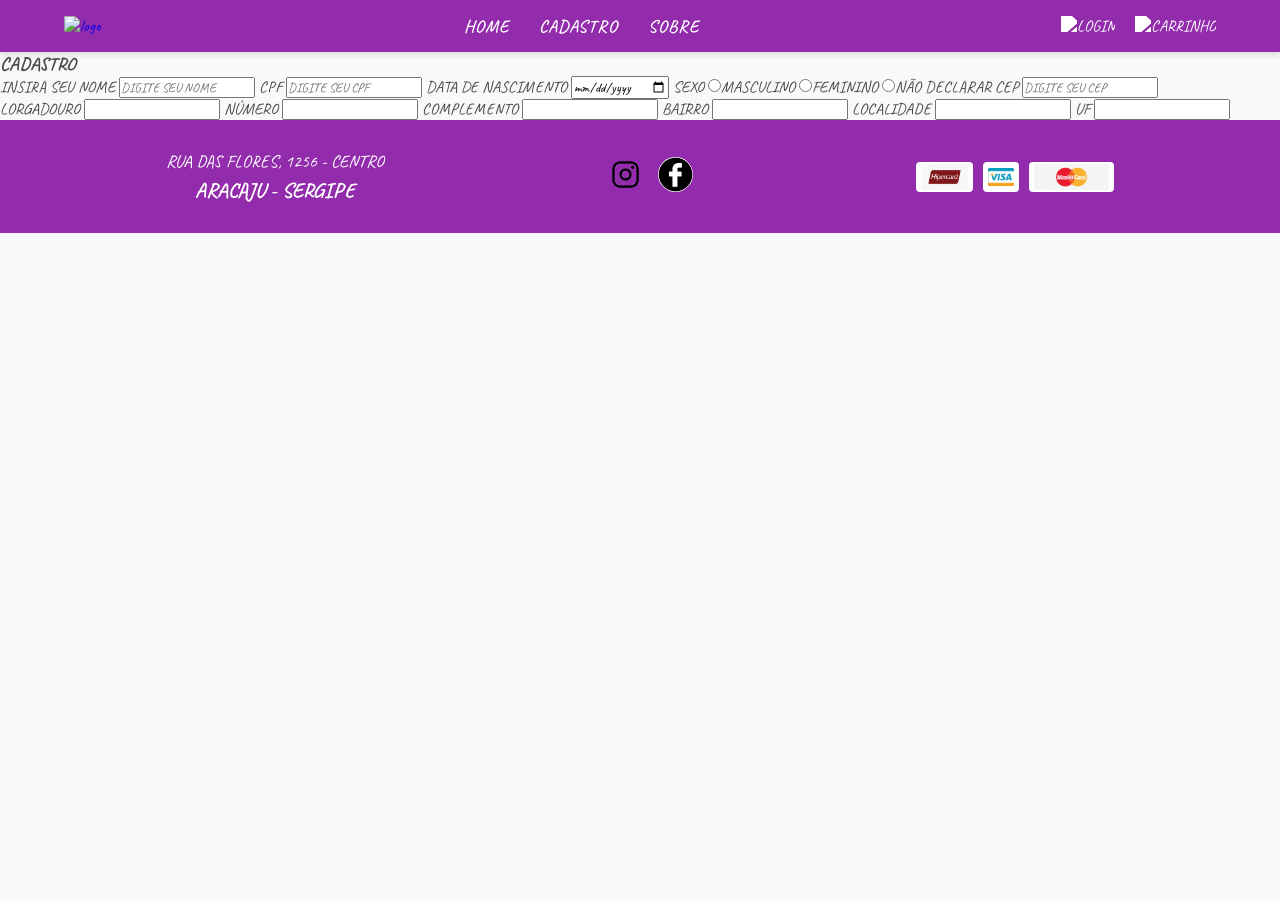
==== paginas/cadastro.html @ 3b9dab83 "cadastro (formulario), css e floricultura" ====
<!DOCTYPE html>
<html lang="pt-br">

<head>
    <meta charset="UTF-8">
    <meta name="viewport" content="width=device-width, initial-scale=1.0">
    <title>FLORAIS DO JARDIM</title>

    <link rel="shortcut icon" href="imagens/Gemini_Generated_Image_jta9gbjta9gbjta9.png" type="image/x-icon">

    <link rel="stylesheet" href="../css/style_estrutura_paginas.css">
</head>

<body>

    <main id="geral">

        <header id="cabecalho">

            <div id="logo">

                <a href="index.html">

                    <img src="imagens/Screenshot_2026-07-02-00-46-20-572_com.miui.gallery.png" alt="logo">

                </a>

            </div>

            <nav id="menu">

                <ul>

                    <li><a href="index.html" class="lnk_menu">HOME</a></li>
                    <li><a href="paginas/cadastro.html" class="lnk_menu">CADASTRO</a></li>
                    <li><a href="paginas/sobre.html" class="lnk_menu">SOBRE</a></li>

                </ul>

            </nav>

            <div id="div-icones">

                <ul>

                    <li><a href="paginas/login.html" class="lnk_icone"><img src="imagens/icones/icones/login.png"
                                alt="LOGIN"></a></li>
                    <li><a href="paginas/carrinho.html" class="lnk_icone"><img src="imagens/icones/icones/carrinho.png"
                                alt="CARRINHO"></a></li>

                </ul>
            </div>

        </header>

        <section id="formulario">

            <h3>CADASTRO</h3>

            <form id="form-pessoa">
                
                <label for="nome">INSIRA SEU NOME</label>
                <input type="text" id="nome" name="nome" class="input01" required maxlength="60" placeholder="DIGITE SEU NOME">

                <label for="cpf">CPF</label>
                <input type="number" id="cpf" name="cpf" class="input02" required maxlength="14" placeholder="DIGITE SEU CPF">

                <label for="data-nascimento">DATA DE NASCIMENTO</label>
                <input type="date" id="data-nascimento" name="data-nascimento" class="input01" required>

                <label for="sexo">SEXO</label>
                <input type="radio" value="M" id="sexo" name="sexo" class="inputOP" required >MASCULINO
                <input type="radio" value="F" id="sexo" name="sexo" class="inputOP" required >FEMININO
                <input type="radio" value="ND" id="sexo" name="sexo" class="inputOP" required >NÃO DECLARAR

                <label for="cep">CEP</label>
                <input type="number" id="cep" name="cep" class="input01" required maxlength="8" placeholder="DIGITE SEU CEP">


                <div id="div-dados-endereco" class="oculto">

                    <label for="lorgadouro">LORGADOURO</label>
                    <input type="text" id="lorgadouro" name="lorgadouro" class="input01" required >

                    <label for="num-residencial">NÚMERO</label>
                    <input type="text" id="num-residencial" name="num-residencial" class="input01" required>

                    <label for="complemento">COMPLEMENTO</label>
                    <input type="text" id="complemento" name="complemento" class="input01" required>

                    <label for="bairro">BAIRRO</label>
                    <input type="text" id="bairro" name="bairro" class="input01" required >

                    <label for="localidade">LOCALIDADE</label>
                    <input type="text" id="localidade" name="localidade" class="input01" >

                    <label for="uf">UF</label>
                    <input type="number" id="uf" name="uf" class="input01" required >

                </div>



            </form>


        </section>

    
        <footer id="rodape">
            <div id="dadosloja">
                <h2>RUA DAS FLORES, 1256 - CENTRO</h2>
                <h1>ARACAJU - SERGIPE</h1>
            </div>

            <div id="icones_sociais">
                <ul>
                    <li><a href="https://www.instagram.com/seu_usuario"><img src="../imagens/icones/icones/instagram.png" alt=""></a></li>

                    <li><a href="https://www.facebook.com/seu_usuario"><img src="../imagens/icones/icones/facebook.jpg" alt=""></a></li>

                  
                </ul>
            </div>

            <div id="div-cartoes">
                <img src="../imagens/icones/icones/hipercard.png" alt="Hipercard">
                <img src="../imagens/icones/icones/visa.png" alt="Visa">
                <img src="../imagens/icones/icones/master_card.png" alt="Mastercard">
            </div>
        </footer>



    </main>




</body>

</html>
---- css/style_estrutura_paginas.css ----
/* ==========================================================================
   1. Variáveis de Cores e Configurações Globais
   ========================================================================== */
  

@import url('https://fonts.googleapis.com/css2?family=Caveat:wght@400..700&display=swap');

body{
    background-image: url('../imagens/');
    background-repeat: repeat;
    background-blend-mode: multiply;
    background-color: var(--cor-fundo);
    color: var(--cor-texto);
}

*{
    margin: 0px;
    padding: 0px;
    box-sizing: border-box;
    font-family:Caveat;
}

:root{
    --cor_principal:#922bac;
    --cor_botao01:#d08aff;
    --cor_lnk_menu:#ffffff;
    --cor_actev:#ac31dd;
    --cor_button:#d08aff;
    --cor-primaria: #6A8E7F; /* Verde suave (natureza/folhas) */
    --cor-secundaria: #9C89B8; /* Roxo/Lavanda (flores) */
    --cor-destaque: #F0A6CA; /* Rosa suave para hover */
    --cor-fundo: #F8F9FA; /* Off-white para o fundo da página */
    --cor-fundo-card: #FFFFFF;
    --cor-texto: #4A4A4A;
    --cor-texto-claro: #FFFFFF;
}

ul{
    list-style: none;
}

a{
    text-decoration: none;
}

/* ==========================================================================
   2. Estrutura Principal
   ========================================================================== */

#geral{
    display: flex;
    flex-direction: column;
  
    min-height: 100vh;
}

/* ==========================================================================
   3. Cabeçalho (Header)
   ========================================================================== */

#cabecalho{
    display: flex;
    justify-content: space-between;
    align-items: center;
    background-color: var(--cor_principal);
    padding: 15px 5%;
    box-shadow: 0 4px 6px rgba(0, 0, 0, 0.1);
}

#logo img{
    max-height: 100px; /* Ajuste conforme o tamanho real da sua logo */
    width: auto;
}

#logo img:hover{
    background-color: var(--cor_botao01);
    border-radius: 30px;
}


#menu ul{
    display: flex;
    gap: 30px;
}
.lnk_menu {
    color: var(--cor-texto-claro);
    font-weight: 600;
    font-size: 1.1rem;
    letter-spacing: 1px;
    transition: color 0.3s ease;
}

.lnk_menu:hover {
    color: var(--cor-destaque);
}

#div-icones ul {
    display: flex;
    gap: 20px;
}

#div-icones img {
    width: 30px;
    height: 30px;
    transition: transform 0.3s ease;
    filter: brightness(0) invert(1); /* Deixa os ícones brancos se forem pretos */
}

#div-icones img:hover {
    transform: scale(1.1);
}

/* ==========================================================================
   4. Barra de Pesquisa
   ========================================================================== */
   #pesquisa {
    display: flex;
    justify-content: center;
    padding: 30px 20px;
    background-color: #E9ECEF;
}

#pesquisa input {
    width: 100%;
    max-width: 500px;
    padding: 12px 20px;
    border: 2px solid #ccc;
    border-radius: 25px;
    font-size: 1rem;
    outline: none;
    transition: border-color 0.3s ease;
}

#pesquisa input:focus {
    border-color: var(--cor-secundaria);
    box-shadow: 0 0 8px rgba(156, 137, 184, 0.3);
}

/* ==========================================================================
   5. Vitrine de Produtos (Cards)
   ========================================================================== */


#cards{

    width: 1000px;
    min-height: 600px;
    margin: 20px 0px;
    padding: 10px;
    display: grid;
    grid-template-columns: repeat(auto-fit, minmax(250px, 1fr));
    gap: 20px;
    cursor: pointer;
}

.card{
    width: 250px;
    min-height: 250px;
    border: solid 1px var(--cor_principal);
    padding: 15px;
    display: flex;
    flex-direction: column;
    align-items: center; 
    justify-content: center;
    border-radius: 5px;
}

.card h2{
    text-transform: uppercase; 
    letter-spacing: 5px;
    margin: 10px 0px;
}

.card h3{
    margin: 20px;
}

.card button{
    width: 100%;
    height: 45px;
    text-transform: uppercase;
    letter-spacing: 5px;
    border: none;
    border-radius: 5px;
    
}

.card:hover{
    transform: translateY(-5px);
}

.card img{
    width: 100%;
    height: 250px;
}

.card button:hover{
    background-color:var(--cor_button);
    cursor: pointer;
}

/*FORMATÇÃO DO RODAPE(FOOTER)*/

#rodape {
    background-color: var(--cor_principal);
    color: var(--cor-texto-claro);
    display: flex;
    justify-content: space-around;
    align-items: center;
    padding: 30px 5%;
    flex-wrap: wrap; /* Permite quebrar linha em telas pequenas */
    gap: 20px;
}

#dadosloja{
    text-align: center;
}

#dadosloja h2{
    font-size: 1.1em;
    font-weight: normal;
    margin-bottom: 5px;
}

#dadosloja h1 {
    font-size: 1.3rem;
}

#icones_sociais ul {
    display: flex;
    gap: 15px;
}

#icones_sociais img {
    width: 35px;
    height: 35px;
    border-radius: 50%;
    transition: transform 0.3s ease;
}

#icones_sociais img:hover {
    transform: translateY(-3px);
}

#div-cartoes {
    display: flex;
    gap: 10px;
    align-items: center;
}

#div-cartoes img {
    height: 30px;
    width: auto;
    background-color: white;
    padding: 2px 5px;
    border-radius: 4px;
}
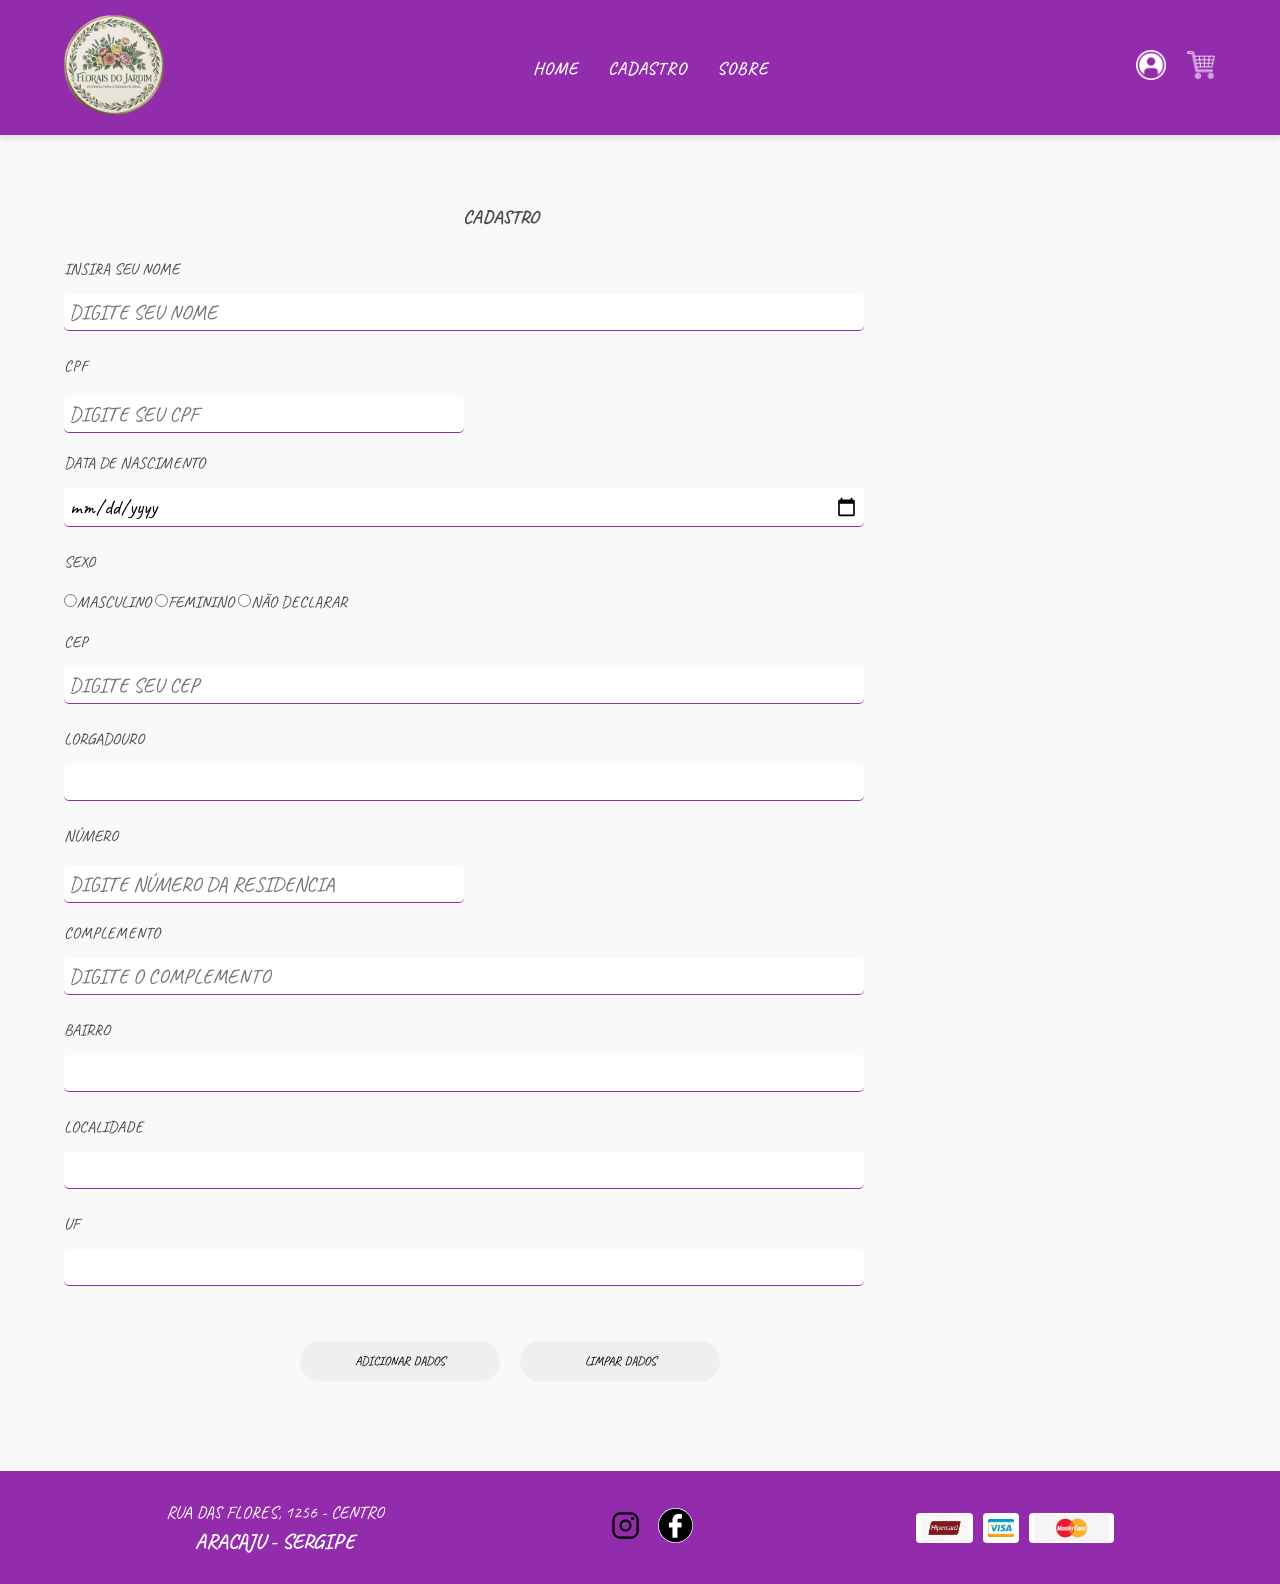
==== commit 40e72312: "css do formulario" ====
--- a/paginas/cadastro.html
+++ b/paginas/cadastro.html
@@ -6,9 +6,10 @@
     <meta name="viewport" content="width=device-width, initial-scale=1.0">
     <title>FLORAIS DO JARDIM</title>
 
-    <link rel="shortcut icon" href="imagens/Gemini_Generated_Image_jta9gbjta9gbjta9.png" type="image/x-icon">
+    <link rel="shortcut icon" href="../imagens/Screenshot_2026-07-02-00-46-20-572_com.miui.gallery.png" type="image/x-icon">
 
     <link rel="stylesheet" href="../css/style_estrutura_paginas.css">
+    <link rel="stylesheet" href="../css/style_cadastrro.css">
 </head>
 
 <body>
@@ -19,9 +20,9 @@
 
             <div id="logo">
 
-                <a href="index.html">
+                <a href="../index.html">
 
-                    <img src="imagens/Screenshot_2026-07-02-00-46-20-572_com.miui.gallery.png" alt="logo">
+                    <img src="../imagens/Screenshot_2026-07-02-00-46-20-572_com.miui.gallery.png" alt="logo">
 
                 </a>
 
@@ -31,9 +32,9 @@
 
                 <ul>
 
-                    <li><a href="index.html" class="lnk_menu">HOME</a></li>
-                    <li><a href="paginas/cadastro.html" class="lnk_menu">CADASTRO</a></li>
-                    <li><a href="paginas/sobre.html" class="lnk_menu">SOBRE</a></li>
+                    <li><a href="../index.html" class="lnk_menu">HOME</a></li>
+                    <li><a href="/paginas/cadastro.html" class="lnk_menu">CADASTRO</a></li>
+                    <li><a href="/paginas/sobre.html" class="lnk_menu">SOBRE</a></li>
 
                 </ul>
 
@@ -43,9 +44,9 @@
 
                 <ul>
 
-                    <li><a href="paginas/login.html" class="lnk_icone"><img src="imagens/icones/icones/login.png"
+                    <li><a href="../paginas/login.html" class="lnk_icone"><img src="../imagens/icones/icones/login.png"
                                 alt="LOGIN"></a></li>
-                    <li><a href="paginas/carrinho.html" class="lnk_icone"><img src="imagens/icones/icones/carrinho.png"
+                    <li><a href="../paginas/carrinho.html" class="lnk_icone"><img src="../imagens/icones/icones/carrinho.png"
                                 alt="CARRINHO"></a></li>
 
                 </ul>
@@ -83,10 +84,10 @@
                     <input type="text" id="lorgadouro" name="lorgadouro" class="input01" required >
 
                     <label for="num-residencial">NÚMERO</label>
-                    <input type="text" id="num-residencial" name="num-residencial" class="input01" required>
+                    <input type="text" id="num-residencial" name="num-residencial" class="input02" required maxlength="10" placeholder="DIGITE NÚMERO DA RESIDENCIA">
 
                     <label for="complemento">COMPLEMENTO</label>
-                    <input type="text" id="complemento" name="complemento" class="input01" required>
+                    <input type="text" id="complemento" name="complemento" class="input01" maxlength="100" placeholder="DIGITE O COMPLEMENTO">
 
                     <label for="bairro">BAIRRO</label>
                     <input type="text" id="bairro" name="bairro" class="input01" required >
@@ -99,6 +100,10 @@
 
                 </div>
 
+                <div id="div-button">
+                    <button type="submit">ADICIONAR DADOS</button>
+                    <button type="reset">LIMPAR DADOS</button>
+                </div>
 
 
             </form>
@@ -128,6 +133,8 @@
                 <img src="../imagens/icones/icones/visa.png" alt="Visa">
                 <img src="../imagens/icones/icones/master_card.png" alt="Mastercard">
             </div>
+
+            
         </footer>
 
 
--- a/css/style_estrutura_paginas.css
+++ b/css/style_estrutura_paginas.css
@@ -1,7 +1,4 @@
 
-/* ==========================================================================
-   1. Variáveis de Cores e Configurações Globais
-   ========================================================================== */
   
 
 @import url('https://fonts.googleapis.com/css2?family=Caveat:wght@400..700&display=swap');
@@ -141,66 +138,72 @@
    5. Vitrine de Produtos (Cards)
    ========================================================================== */
 
-
-#cards{
-
-    width: 1000px;
-    min-height: 600px;
-    margin: 20px 0px;
-    padding: 10px;
+   #cards {
     display: grid;
+    /* Cria um grid responsivo que se adapta automaticamente */
     grid-template-columns: repeat(auto-fit, minmax(250px, 1fr));
-    gap: 20px;
+    gap: 30px;
+    padding: 40px 5%;
+    flex-grow: 1; /* Faz esta seção crescer para empurrar o rodapé para baixo */
+}
+
+.card {
+    background-color: var(--cor-fundo-card);
+    border-radius: 12px;
+    padding: 20px;
+    text-align: center;
+    box-shadow: 0 4px 10px rgba(0, 0, 0, 0.05);
+    transition: transform 0.3s ease, box-shadow 0.3s ease;
+    display: flex;
+    flex-direction: column;
+    justify-content: space-between;
+}
+
+.card:hover {
+    transform: translateY(-5px);
+    box-shadow: 0 8px 15px rgba(0, 0, 0, 0.1);
+}
+
+.img_card {
+    width: 100%;
+    height: 200px;
+    object-fit: cover; /* Mantém a proporção da imagem sem distorcer */
+    border-radius: 8px;
+    margin-bottom: 15px;
+}
+
+.tito_card {
+    font-size: 1.3rem;
+    color: var(--cor-primaria);
+    margin-bottom: 10px;
+}
+
+.valor_card {
+    font-size: 1.5rem;
+    color: var(--cor-texto);
+    font-weight: bold;
+    margin-bottom: 20px;
+}
+
+.bnt_card {
+    background-color: var(--cor-secundaria);
+    color: var(--cor-texto-claro);
+    border: none;
+    padding: 12px 20px;
+    border-radius: 25px;
+    font-size: 1rem;
+    font-weight: bold;
     cursor: pointer;
-}
-
-.card{
-    width: 250px;
-    min-height: 250px;
-    border: solid 1px var(--cor_principal);
-    padding: 15px;
-    display: flex;
-    flex-direction: column;
-    align-items: center; 
-    justify-content: center;
-    border-radius: 5px;
-}
-
-.card h2{
-    text-transform: uppercase; 
-    letter-spacing: 5px;
-    margin: 10px 0px;
-}
-
-.card h3{
-    margin: 20px;
-}
-
-.card button{
-    width: 100%;
-    height: 45px;
-    text-transform: uppercase;
-    letter-spacing: 5px;
-    border: none;
-    border-radius: 5px;
-    
-}
-
-.card:hover{
-    transform: translateY(-5px);
-}
-
-.card img{
-    width: 100%;
-    height: 250px;
-}
-
-.card button:hover{
-    background-color:var(--cor_button);
-    cursor: pointer;
-}
-
-/*FORMATÇÃO DO RODAPE(FOOTER)*/
+    transition: background-color 0.3s ease;
+}
+
+.bnt_card:hover {
+    background-color: var(--cor-destaque);
+}
+
+/* ==========================================================================
+   6. Rodapé (Footer)
+   ========================================================================== */
 
 #rodape {
     background-color: var(--cor_principal);
--- a/css/style_cadastrro.css
+++ b/css/style_cadastrro.css
@@ -0,0 +1,77 @@
+/* ==========================================================================
+   importando o css de paginas 
+   ========================================================================== */
+@import url(style_estrutura_paginas.css);
+
+/* ==========================================================================
+   FORMATANDO SECTION formulario
+   ========================================================================== */
+
+   
+#formulario{
+    width: 1000px;
+    min-height: 20px;
+    padding: 40px 5%;
+
+}
+
+
+h3{
+    text-align: center;
+    text-transform: uppercase;
+    margin: 30px;
+}
+
+label{
+    display: block;
+    margin: 20px 0px; 
+    text-transform: uppercase;
+
+
+}
+
+.input01, .input02{
+    border: var(--cor_principal);
+    border-bottom:1px solid var(--cor_principal);
+    font-size: 1.3em;
+    padding: 5px;
+    border-radius: 5px;
+}
+
+.input01{
+    width: 800px;
+}
+
+.input02{
+    width: 400px;
+}
+
+.input01, .input02:hover{
+    transform: translateY(-5px);
+}
+
+#div-button{
+    height: 60px;
+    margin: 40px 0px ;
+    display: flex;
+    align-items: center;
+    justify-content: center;
+}
+
+#div-button button{
+    width: 200px;
+    height: 40px;
+    margin-left: 20px ;
+    border: none;
+    text-transform: uppercase;
+    cursor: pointer;
+    font-size: 0.8em;
+    border-radius: 25px;
+
+}
+
+button:hover{
+    background-color: var(--cor-destaque);
+    transform: translateY(-5px);
+    border-radius: 25px;
+}
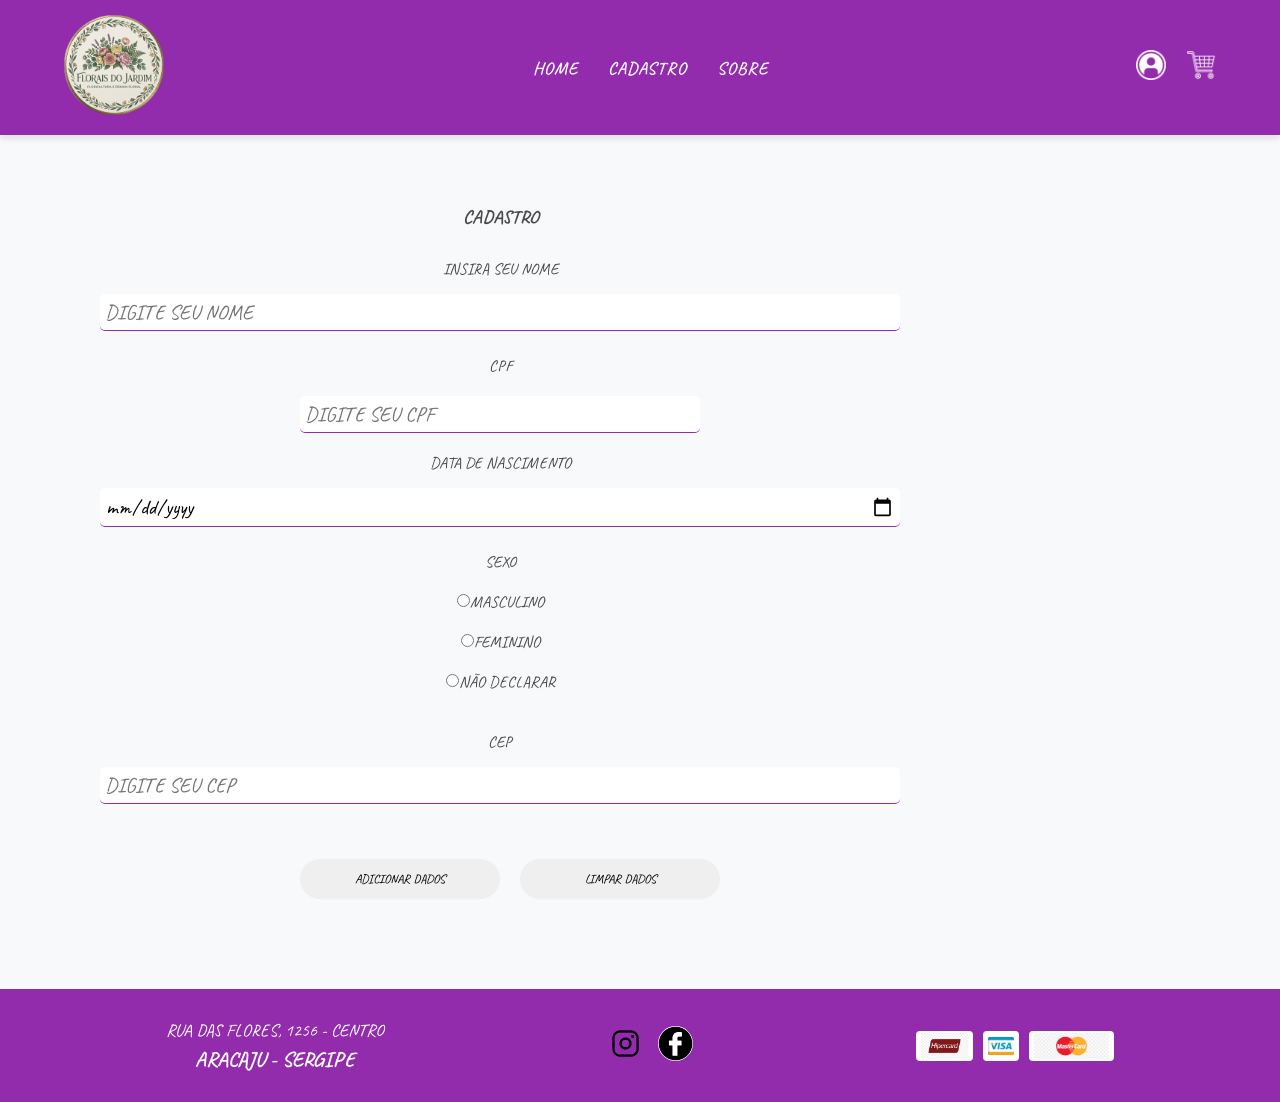
==== commit 767f96a5: "css do formulario" ====
--- a/paginas/cadastro.html
+++ b/paginas/cadastro.html
@@ -70,9 +70,9 @@
                 <input type="date" id="data-nascimento" name="data-nascimento" class="input01" required>
 
                 <label for="sexo">SEXO</label>
-                <input type="radio" value="M" id="sexo" name="sexo" class="inputOP" required >MASCULINO
-                <input type="radio" value="F" id="sexo" name="sexo" class="inputOP" required >FEMININO
-                <input type="radio" value="ND" id="sexo" name="sexo" class="inputOP" required >NÃO DECLARAR
+                <input type="radio" value="M" id="sexo" name="sexo" class="inputOP" required >MASCULINO <br> <br>
+                <input type="radio" value="F" id="sexo" name="sexo" class="inputOP" required >FEMININO <br><br>
+                <input type="radio" value="ND" id="sexo" name="sexo" class="inputOP" required >NÃO DECLARAR <br><br>
 
                 <label for="cep">CEP</label>
                 <input type="number" id="cep" name="cep" class="input01" required maxlength="8" placeholder="DIGITE SEU CEP">
--- a/css/style_estrutura_paginas.css
+++ b/css/style_estrutura_paginas.css
@@ -48,9 +48,9 @@
 #geral{
     display: flex;
     flex-direction: column;
-  
     min-height: 100vh;
 }
+
 
 /* ==========================================================================
    3. Cabeçalho (Header)
@@ -73,6 +73,8 @@
 #logo img:hover{
     background-color: var(--cor_botao01);
     border-radius: 30px;
+    transform: translateY(-5px);
+
 }
 
 
--- a/css/style_cadastrro.css
+++ b/css/style_cadastrro.css
@@ -7,13 +7,18 @@
    FORMATANDO SECTION formulario
    ========================================================================== */
 
-   
+
 #formulario{
     width: 1000px;
     min-height: 20px;
     padding: 40px 5%;
+    
+}
 
+body form{
+    text-align: center;
 }
+
 
 
 h3{
@@ -74,4 +79,8 @@
     background-color: var(--cor-destaque);
     transform: translateY(-5px);
     border-radius: 25px;
+}
+
+.oculto{
+    display: none;
 }
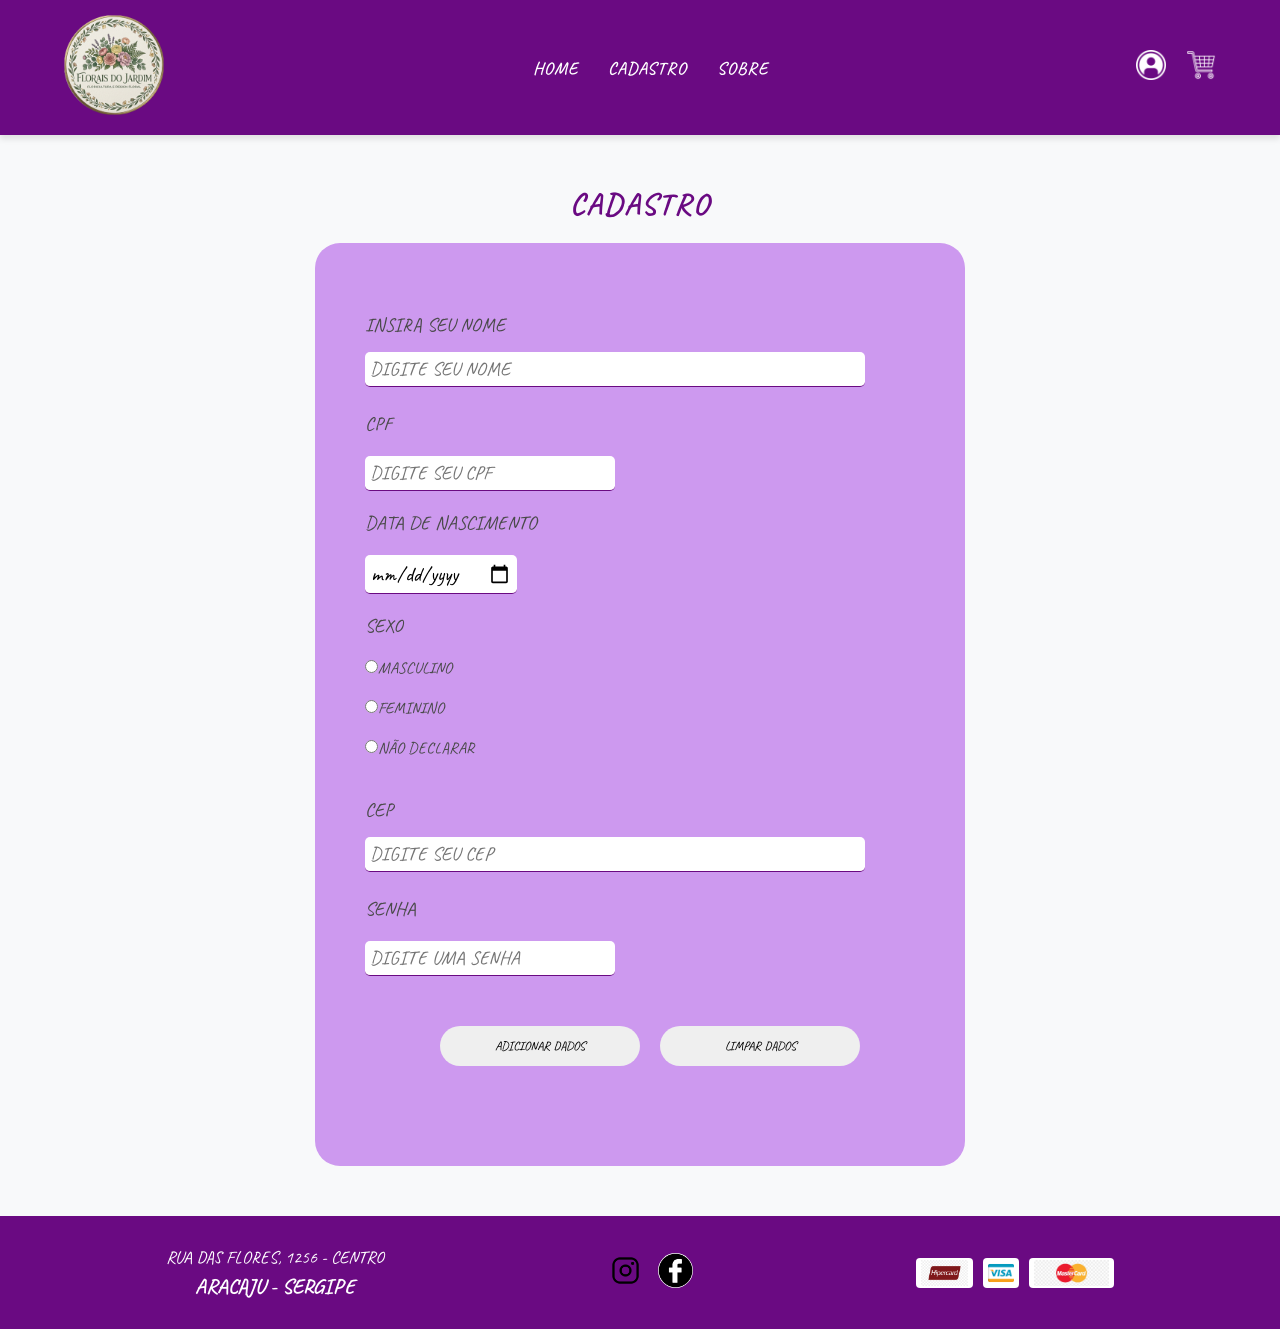
==== commit ae65b76f: "finalizado o arquivo index, o arquivo cadastro e o arquivo sobre junto dos seus css" ====
--- a/paginas/cadastro.html
+++ b/paginas/cadastro.html
@@ -34,7 +34,7 @@
 
                     <li><a href="../index.html" class="lnk_menu">HOME</a></li>
                     <li><a href="/paginas/cadastro.html" class="lnk_menu">CADASTRO</a></li>
-                    <li><a href="/paginas/sobre.html" class="lnk_menu">SOBRE</a></li>
+                    <li><a href="sobre.html" class="lnk_menu">SOBRE</a></li>
 
                 </ul>
 
@@ -59,6 +59,8 @@
             <h3>CADASTRO</h3>
 
             <form id="form-pessoa">
+
+            
                 
                 <label for="nome">INSIRA SEU NOME</label>
                 <input type="text" id="nome" name="nome" class="input01" required maxlength="60" placeholder="DIGITE SEU NOME">
@@ -67,7 +69,7 @@
                 <input type="number" id="cpf" name="cpf" class="input02" required maxlength="14" placeholder="DIGITE SEU CPF">
 
                 <label for="data-nascimento">DATA DE NASCIMENTO</label>
-                <input type="date" id="data-nascimento" name="data-nascimento" class="input01" required>
+                <input type="date" id="data-nascimento" name="data-nascimento" class="input03" required>
 
                 <label for="sexo">SEXO</label>
                 <input type="radio" value="M" id="sexo" name="sexo" class="inputOP" required >MASCULINO <br> <br>
@@ -76,6 +78,9 @@
 
                 <label for="cep">CEP</label>
                 <input type="number" id="cep" name="cep" class="input01" required maxlength="8" placeholder="DIGITE SEU CEP">
+
+                <label for="senha">SENHA</label>
+                <input type="password" id="senha" name="senha" class="input02" required maxlength="6" placeholder="DIGITE UMA SENHA">
 
 
                 <div id="div-dados-endereco" class="oculto">
--- a/css/style_estrutura_paginas.css
+++ b/css/style_estrutura_paginas.css
@@ -19,17 +19,17 @@
 }
 
 :root{
-    --cor_principal:#922bac;
-    --cor_botao01:#d08aff;
+    --cor_principal:#6a0a82;
+    --cor_botao01:#cd99ef;
     --cor_lnk_menu:#ffffff;
     --cor_actev:#ac31dd;
     --cor_button:#d08aff;
-    --cor-primaria: #6A8E7F; /* Verde suave (natureza/folhas) */
+    --cor-primaria: #621c88; /* Verde suave (natureza/folhas) */
     --cor-secundaria: #9C89B8; /* Roxo/Lavanda (flores) */
     --cor-destaque: #F0A6CA; /* Rosa suave para hover */
     --cor-fundo: #F8F9FA; /* Off-white para o fundo da página */
     --cor-fundo-card: #FFFFFF;
-    --cor-texto: #4A4A4A;
+    --cor-texto: #4a4a4a;
     --cor-texto-claro: #FFFFFF;
 }
 
@@ -92,6 +92,7 @@
 
 .lnk_menu:hover {
     color: var(--cor-destaque);
+    transform: translateY(-5px);
 }
 
 #div-icones ul {
@@ -261,3 +262,26 @@
     padding: 2px 5px;
     border-radius: 4px;
 }
+
+
+
+
+/* ==========================================================================
+   7. Responsividade (Telas de Celular)
+   ========================================================================== */
+@media (max-width: 768px) {
+    #cabecalho {
+        flex-direction: column;
+        gap: 15px;
+    }
+
+    #menu ul {
+        flex-wrap: wrap;
+        justify-content: center;
+    }
+
+    #rodape {
+        flex-direction: column;
+        text-align: center;
+    }
+}
--- a/css/style_cadastrro.css
+++ b/css/style_cadastrro.css
@@ -9,28 +9,46 @@
 
 
 #formulario{
-    width: 1000px;
-    min-height: 20px;
-    padding: 40px 5%;
+   display: flex;
+    flex-direction: column;
+    align-items: center;      /* Centraliza horizontalmente o form e o título */
+    justify-content: center;  /* Centraliza verticalmente no espaço disponível */
+    padding: 50px 20px;       /* Margem de respiro nas laterais e topo/fundo */
+    flex-grow: 1;             /* Cresce para empurrar o rodapé para o final da página */
     
 }
 
-body form{
-    text-align: center;
+#form-pessoa{
+    background-color: var(--cor_botao01);
+    border-radius: 25px;
+    width: 650px;
+    padding: 50px;
+    
+}
+
+#form-pessoa:hover{
+     transform: translateY(-10px);
+    border-radius: 25px;
+    
+
 }
 
 
+/* Título CADASTRO */
+#formulario h3 {
+    color: var(--cor_principal);
+    font-size: 1.9em;
+    margin-bottom: 20px;
+    letter-spacing: 2px;
+}
 
-h3{
-    text-align: center;
-    text-transform: uppercase;
-    margin: 30px;
-}
+
 
 label{
     display: block;
     margin: 20px 0px; 
     text-transform: uppercase;
+    font-size: 1.2em;
 
 
 }
@@ -38,17 +56,31 @@
 .input01, .input02{
     border: var(--cor_principal);
     border-bottom:1px solid var(--cor_principal);
+    font-size: 1.2em;
+    padding: 5px;
+    border-radius: 5px;
+}
+
+.input03{
+     border: var(--cor_principal);
+    border-bottom:1px solid var(--cor_principal);
     font-size: 1.3em;
     padding: 5px;
     border-radius: 5px;
 }
 
+.input03:hover{
+    transform: translateY(-5px);
+}
+
+
+
 .input01{
-    width: 800px;
+    width: 500px;
 }
 
 .input02{
-    width: 400px;
+    width: 250px;
 }
 
 .input01, .input02:hover{
@@ -83,4 +115,17 @@
 
 .oculto{
     display: none;
+}
+
+
+
+/* 8. Responsividade do Formulário para Celulares */
+@media (max-width: 768px) {
+    #form-pessoa {
+        padding: 25px 15px;   /* Reduz o espaço interno em telas pequenas */
+    }
+
+    #div-button {
+        flex-direction: column; /* Coloca um botão embaixo do outro no celular */
+    }
 }
